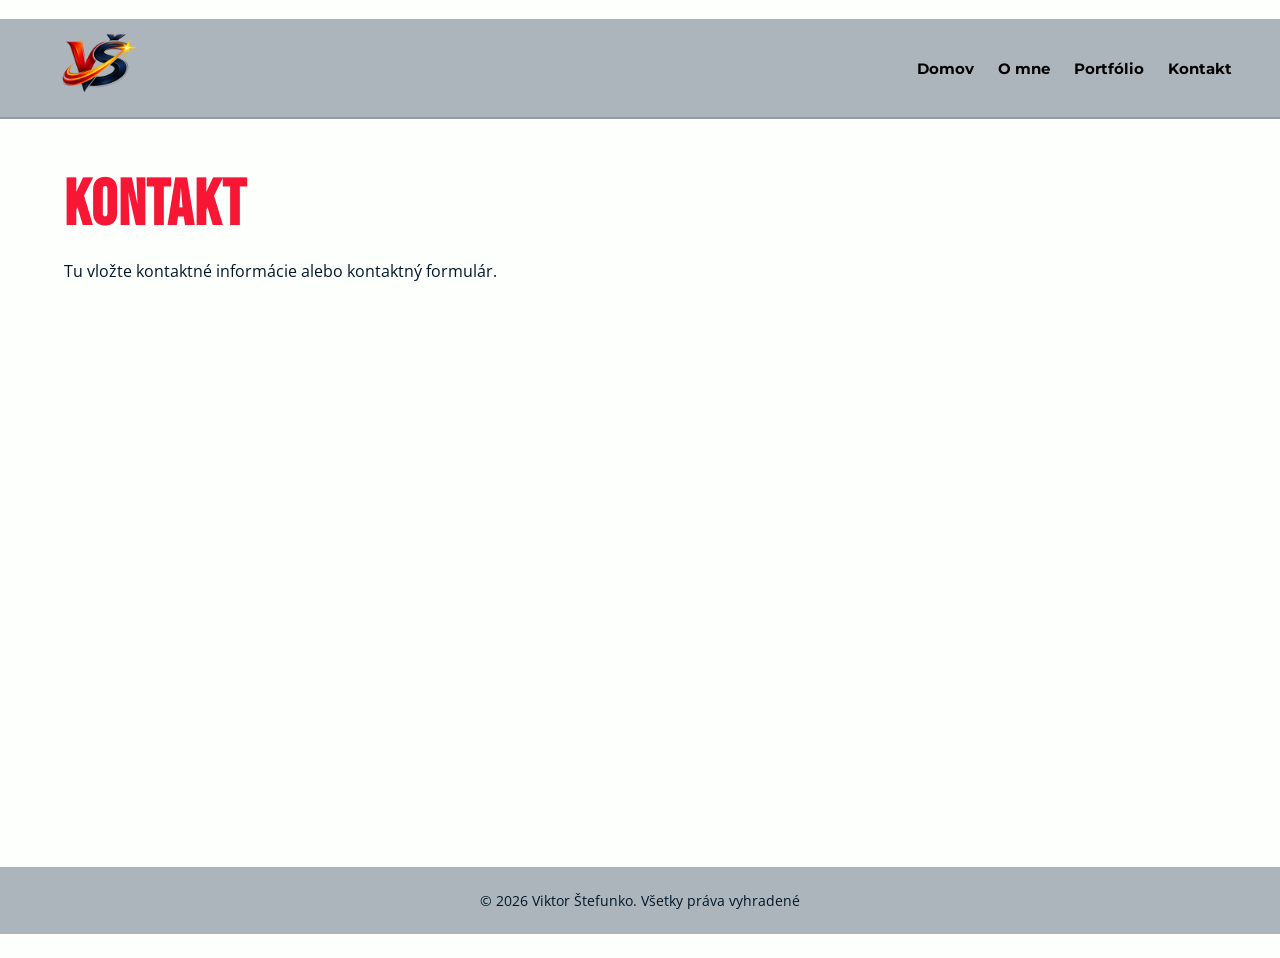
==== kontakt.html @ 9a5da60e "skoro hotovo o mne" ====
﻿<!DOCTYPE html>
<html lang="sk">

<head>
    <meta charset="UTF-8">
    <meta name="viewport" content="width=device-width, initial-scale=1.0">

    <title>Kontakt | Viktor Štefunko</title>

    <link rel="stylesheet" href="css/normalize.css">
    <link rel="stylesheet" href="css/style.css">
</head>

<body>

<header class="hlavicka">

    <img src="assets/icons/logo.png"
    alt="Logo"
    class="logo">

    <nav class="hlavicka_nav">
        <a href="index.html">Domov</a>
        <a href="o_mne.html">O mne</a>
        <a href="portfolio.html">Portfólio</a>
        <a href="kontakt.html">Kontakt</a>
    </nav>

    <button class="menu_tlacidlo">
        ☰
    </button>

</header>

<main class="obsah">

    <section class="kontakt">
        <h1 class="nadpis_o_mne">Kontakt</h1>
        <p>
            Tu vložte kontaktné informácie alebo kontaktný formulár.
        </p>
    </section>

</main>

<footer class="paticka">
    © 2026 Viktor Štefunko.
    Všetky práva vyhradené
</footer>

</body>
</html>
---- css/style.css ----
@import url('https://fonts.googleapis.com/css2?family=Bebas+Neue&family=Montserrat:ital,wght@0,100..900;1,100..900&family=Open+Sans:ital,wght@0,300..800;1,300..800&display=swap');

/* =========================
    ROOT
========================= */

:root {

    --primarna-nadpis: #f71735;
    --primarna-podnadpis: #FF9F1C;

    --farba-pozadia: #FDFFFC;
    --bullet-point:#143642;
    --farba-text:#011728;

    --bg-najslabsi:#E4E6E9;
    --bg-slaby:#ADB5BC;
    --bg-stredny:#929CA6;
    --bg-silny:#778390;
    --bg-najsilnejsi:#606A75;

    --farba-biela:#FFFFFF;
    --farba-cierna:#000000;

    --primarny-gradient: linear-gradient(
    135deg,
    #143642 0%,
    #011728 100%);

    --sekundarny-gradient: linear-gradient(
    135deg,
    #FF9F1C 0%,
    #A16B21 100%);

    --font-primarny:'Bebas Neue', sans-serif;
    --font-sekundarny:'Montserrat', sans-serif;
    --font-text:'Open Sans', sans-serif;

    --medzera-s:1rem;
    --medzera-m:1.5rem;
    --medzera-l:2rem;
    --medzera-xl:3rem;
}

/* =========================
    RESET
========================= */

*{
    margin:0;
    padding:0;
    box-sizing:border-box;
}

body{
    background:var(--farba-pozadia);
    color:var(--farba-text);

    font-family:var(--font-text);
    padding:1.2rem 0 1.5rem;
}

/* =========================
    HLAVIČKA
========================= */

.hlavicka{
    width:100%;
    max-width:none;

    margin:0;

    display:flex;
    justify-content:space-between;
    align-items:center;

    height:100px;
    padding:0 0.9rem;

    border-bottom:2px solid var(--bg-stredny);
    background:var(--bg-slaby);
}

.logo{
    width:100px;
    padding:0;
    background:none;
}

.hlavicka_nav{
    display:none;
    gap:1.5rem;
}

.hlavicka_nav a{
    color:var(--farba-cierna);
    text-decoration:none;
    font-family:var(--font-sekundarny);
    font-weight:700;
    font-size:0.95rem;
}

.menu_tlacidlo{
    width:52px;
    height:52px;

    border:none;
    border-radius:14px;

    background:var(--primarny-gradient);

    color:var(--farba-biela);

    font-size:28px;

    display:flex;
    align-items:center;
    justify-content:center;

    cursor:pointer;
}

/* =========================
    OBSAH
========================= */

.obsah{
    width:100%;
    max-width:430px;

    margin:auto;

    padding:var(--medzera-m);
    min-height:calc(100vh - 200px);
    background:transparent;
    border-radius:0;
    box-shadow:none;
}

/* prevent layout shifting on very small viewports */
.obsah,
.hlavicka{
    min-width:360px;
}

/* =========================
    HERO KARTA
========================= */

.hero_karta{
    background:var(--farba-biela);

    padding:var(--medzera-l);

    border-radius:0 0 28px 28px;

    box-shadow:
    5px 6px 0 rgba(0,0,0,0.18);

    margin-bottom:var(--medzera-xl);
}

.hero_karta{
    overflow:hidden;
}

.hero_hore{
    display:flex;
    justify-content:space-between;
    align-items:flex-start;

    gap:var(--medzera-m);
}

.hero_left{
    flex:1;
}

.hero_right{
    display:flex;
    flex-direction:column;
    align-items:flex-end;
    gap:0.8rem;
}

.hero_nadpis{
    font-family:var(--font-primarny);

    font-size:4rem;
    line-height:1.02;

    color:var(--primarna-nadpis);

    letter-spacing:2px;
}

.hero_obrazok{
    width:120px;
    height:120px;

    object-fit:cover;

    margin-right:-0.3rem;
}

.hero_kontaktovat{
    align-self:flex-end;
}

.hero_tlacidla{
    display:flex;
    justify-content:flex-end;

    margin-top:1rem;
}

.hero_text{
    margin-top:2rem;
}

.hero_text h2{
    color:var(--primarna-podnadpis);

    font-family:var(--font-primarny);

    font-size:1.4rem;

    margin-bottom:1rem;
}

.hero_text p{
    font-size:1.15rem;
    line-height:1.7;

    font-family:var(--font-sekundarny);

    font-weight:600;

    margin-bottom:1rem;
}

/* =========================
    TLAČIDLÁ
========================= */

.tlacidlo{
    display:inline-flex;
    align-items:center;
    justify-content:center;

    padding:12px 24px;

    border-radius:999px;

    background:var(--primarny-gradient);

    color:var(--farba-biela);

    text-decoration:none;

    font-family:var(--font-sekundarny);
    font-weight:700;

    transition:0.2s ease;
}

.tlacidlo:hover{
    transform:translateY(-2px);
}

.male{
    padding:8px 18px;
    font-size:0.85rem;
}

/* =========================
    NADPIS SEKCIE
========================= */

.nadpis_sekcie{
    color:var(--primarna-podnadpis);

    font-family:var(--font-primarny);

    font-size:3rem;
    line-height:0.9;

    margin-bottom:2rem;
}

/* =========================
    KARTA PROJEKT
========================= */

.karta_projekt{
    background:var(--farba-biela);

    padding:1.2rem;

    border-radius:0 0 28px 28px;

    display:flex;
    gap:1rem;

    margin-bottom:1.8rem;

    box-shadow:
    5px 6px 0 rgba(0,0,0,0.18);
}

.projekt_obrazok{
    width:105px;
    height:150px;

    object-fit:cover;

    flex-shrink:0;
}

.projekt_text{
    flex:1;
}

.projekt_text h3{
    color:var(--primarna-podnadpis);

    font-family:var(--font-primarny);

    font-size:1.3rem;

    margin-bottom:0.7rem;
}

.projekt_text ul{
    padding-left:1rem;

    margin-bottom:0.7rem;
}

.projekt_text li{
    color:var(--bullet-point);

    font-size:0.9rem;

    font-family:var(--font-sekundarny);

    font-weight:700;
}

.projekt_text p{
    font-size:0.9rem;
    line-height:1.5;
}

/* =========================
    IKONY PROGRAMOV
========================= */

.programy{
    display:flex;
    gap:0.6rem;

    margin-top:1rem;

}

.programy img{
    width:38px;
    height:38px;

    object-fit:cover;

    border-radius:8px;

    background:transparent;

    padding:0;

    box-shadow: 0 3px 6px rgba(0,0,0,0.15);
}

/* =========================
    TLAČIDLO PROJEKTY
========================= */

.projekty_tlacidlo{
    display:flex;
    justify-content:flex-end;
}

/* =========================
    FOOTER
========================= */

.paticka{
    background:var(--bg-slaby);

    text-align:center;

    padding:1.5rem;

    margin-top:3rem;

    color:var(--farba-text);

    font-size:0.85rem;
}

/* =========================
    RESPONSIVE
========================= */

@media(max-width:430px){

    /* mobile: keep heading and image on one row like the reference */
    .hero_karta{
        overflow:visible;
    }

    .hero_hore{
        display:flex;
        flex-direction:row;
        align-items:flex-start;
        justify-content:space-between;
        gap:0.6rem;
    }

    .hero_left{
        flex:0 0 60%;
    }

    .hero_left .hero_nadpis{
        font-size:3rem;
        line-height:1.02;
    }

    .hero_right{
        flex:0 0 40%;
        display:flex;
        flex-direction:column;
        align-items:flex-end;
        gap:0.3rem;
    }

    /* slightly smaller image, full visible */
    .hero_obrazok{
        width:96px;
        height:96px;
        object-fit:cover;
        object-position:center;
        border-radius:6px;
        margin-right:0;
    }

    .hero_kontaktovat{
        margin-top:0.2rem;
        align-self:flex-end;
        padding:8px 12px;
        font-size:0.9rem;
    }

    .hero_text{
        margin-top:1rem;
    }

    .nadpis_sekcie{
        font-size:2.5rem;
    }

    .hero_text p{
        font-size:1rem;
    }

    .obsah{
        width:100vw;
        max-width:none;
        margin:0;
        border-radius:0;
        padding:1rem 0.9rem 1.2rem;
        overflow-x:hidden;
    }

    .projekty_grid{
        grid-template-columns:1fr;
        gap:1rem;
    }

    .karta_projekt{
        padding:1rem;
        flex-direction:row;
    }
}

/* =========================
    DESKTOP
========================= */

@media(min-width:431px) and (max-width:1023px){

    /* medium devices: mirror mobile layout but slightly larger */
    .hero_hore{
        display:flex;
        flex-direction:row;
        align-items:flex-start;
        justify-content:space-between;
        gap:0.8rem;
    }

    .hero_left{
        flex:0 0 60%;
    }

    .hero_left .hero_nadpis{
        font-size:3.8rem;
        line-height:1.04;
    }

    .hero_right{
        flex:0 0 40%;
        display:flex;
        flex-direction:column;
        align-items:flex-end;
        gap:0.4rem;
    }

    .hero_obrazok{
        width:120px;
        height:120px;
        object-fit:cover;
        border-radius:6px;
        margin-right:0;
    }

    .hero_kontaktovat{
        padding:9px 14px;
        font-size:0.95rem;
        align-self:flex-end;
    }

    .hero_text{
        margin-top:1.1rem;
    }

    .projekty_grid{
        grid-template-columns:repeat(2, 1fr);
        gap:1rem;
    }

}

@media(min-width:1024px){

    .hlavicka{
        max-width:none;
        width:100%;
        height:100px;
        padding:0 3rem;
    }

    .hlavicka_nav{
        display:flex;
    }

    .menu_tlacidlo{
        display:none;
    }

    .obsah{
        max-width:1300px;
        padding:3rem 4rem;
    }

    .hero_karta{
        padding:3.5rem;
    }

    .hero_hore{
        gap:4rem;
        align-items:center;
    }

    .hero_left{
        max-width:700px;
    }

    .hero_right{
        gap:1.2rem;
    }

    .hero_nadpis{
        font-size:7rem;
        line-height:1.06;
        letter-spacing:3px;
    }

    .hero_obrazok{
        width:320px;
        height:320px;

        margin-right:-0.8rem;
    }

    .hero_kontaktovat{
        padding:1rem 1.6rem;
        font-size:0.95rem;
    }

    .hero_text{
        margin-top:3rem;
        max-width:680px;
    }

    .hero_text h2{
        font-size:2.4rem;
        margin-bottom:1.5rem;
        line-height:1.1;
    }

    .hero_text p{
        font-size:1.15rem;
        line-height:1.8;
        max-width:600px;
    }

    .hero_kontaktovat{
        padding:1rem 1.6rem;
        font-size:0.95rem;
    }

    .nadpis_sekcie{
        font-size:5rem;
    }

    .projekty_grid{
        display:grid;
        grid-template-columns:repeat(3, minmax(280px, 1fr));
        gap:2rem;
    }

    .karta_projekt{
        padding:2rem;
        flex-direction:column;
    }

    .projekty_tlacidlo{
        justify-content:flex-start;
    }

    .projekt_obrazok{
        width:100%;
        height:300px;
    }

    .projekt_text h3{
        font-size:2rem;
    }

    .projekt_text p{
        font-size:1rem;
    }

    .o_mne_foto{
        width:320px;
        height:320px;
        max-width:none;
        min-width:0;
        border-radius:36px;
    }
}

/* =========================
    O MNE
========================= */

.nadpis_o_mne{
    font-family:var(--font-primarny);
    color:var(--primarna-nadpis);
    font-size:4rem;
    margin-bottom:1rem;
    letter-spacing:1px;
}

.o_mne{
    margin-bottom:4rem;
}

.o_mne_obsah{
    display:flex;
    gap:1rem;
    align-items:flex-start;
}

.o_mne_text{
    flex:1;
}

.o_mne_text p{
    font-family:var(--font-sekundarny);
    font-size:1rem;
    line-height:1.7;
    margin-bottom:1.4rem;
    color:var(--farba-text);
    font-weight:700;
}

.o_mne_foto{
    width:40%;
    max-width:180px;
    min-width:140px;
    height:auto;
    object-fit:cover;
    border-radius:24px;
    box-shadow:0 18px 32px rgba(0,0,0,0.14);
}

/* =========================
    PONUKA
========================= */

.ponuka{
    background:transparent;
    padding:0;
}

.ponuka_bg{
    background:#F2F2F1;
    width:100vw;
    position:relative;
    left:50%;
    right:50%;
    margin-left:-50vw;
    margin-right:-50vw;
    padding:1.8rem 1rem;
}

.ponuka_karta{
    background:transparent;
    border-radius:30px;
    padding:1.2rem;
    width:100%;
    max-width:520px;
    margin:0 auto;
}

.ponuka_grid{
    display:grid;
    grid-template-columns:1fr 1fr;
    gap:0.85rem;
}

.sluzba{
    min-height:150px;

    display:flex;
    align-items:center;
    justify-content:center;

    text-align:center;

    padding:1rem;

    font-family:'Bebas Neue', sans-serif;
    font-size:1.3rem;
    line-height:1.2;
    letter-spacing:0.02em;
    text-transform:uppercase;

    position:relative;

    box-shadow: 8px 8px 0 rgba(96,106,117,0.25);
}

.zlta{
    background:var(--sekundarny-gradient);
    color:#000;
}

.tmava{
    background:var(--primarny-gradient);
    color:#fff;
}

.lavy_horny{
    border-radius:30px 0 0 0;
}

.pravy_horny{
    border-radius:0 30px 0 0;
}

.lavy_dolny{
    border-radius:0 0 0 30px;
}

.pravy_dolny{
    border-radius:0 0 30px 0;
}

.software{
    margin-top:2rem;

    display:flex;
        justify-content:space-between;
        align-items:center;
        gap:1rem;

        background:#fff;

        width:100%;
        max-width:920px;

        padding:1rem 1.4rem;

        border-radius:999px;

        margin-left:auto;
        margin-right:auto;

        box-shadow: 5px 5px 0 rgba(96,106,117,0.2);
    }

    .software img{
        width:52px;
        height:52px;
    .o_mne_obsah{
        flex-direction:column;
        gap:1.5rem;
    }

    .o_mne_foto{
        width:100%;
        max-width:none;
        min-width:0;
        height:auto;
    }

    .o_mne_text p{
        font-size:1rem;
    }

    .ponuka_karta{
        padding:1rem;
    }
}

@media(min-width:1024px){
    .o_mne_foto{
        width:320px;
        height:320px;
        max-width:none;
        min-width:0;
        border-radius:36px;
    }

    .o_mne_obsah{
        gap:3rem;
        align-items:center;
    }

    .ponuka_bg{
        padding:3rem 4rem;
    }

    .ponuka_karta{
        max-width:1320px;
        padding:2rem 2.5rem;
    }

    .ponuka_grid{
        grid-template-columns:repeat(2, minmax(380px, 1fr));
        gap:2rem;
    }

    .sluzba{
        min-height:280px;
        padding:1.5rem;
        font-size:1.45rem;
    }

    .software{
        width:100%;
        max-width:980px;
        gap:1rem;
        padding:1rem 1.5rem;
    }
}
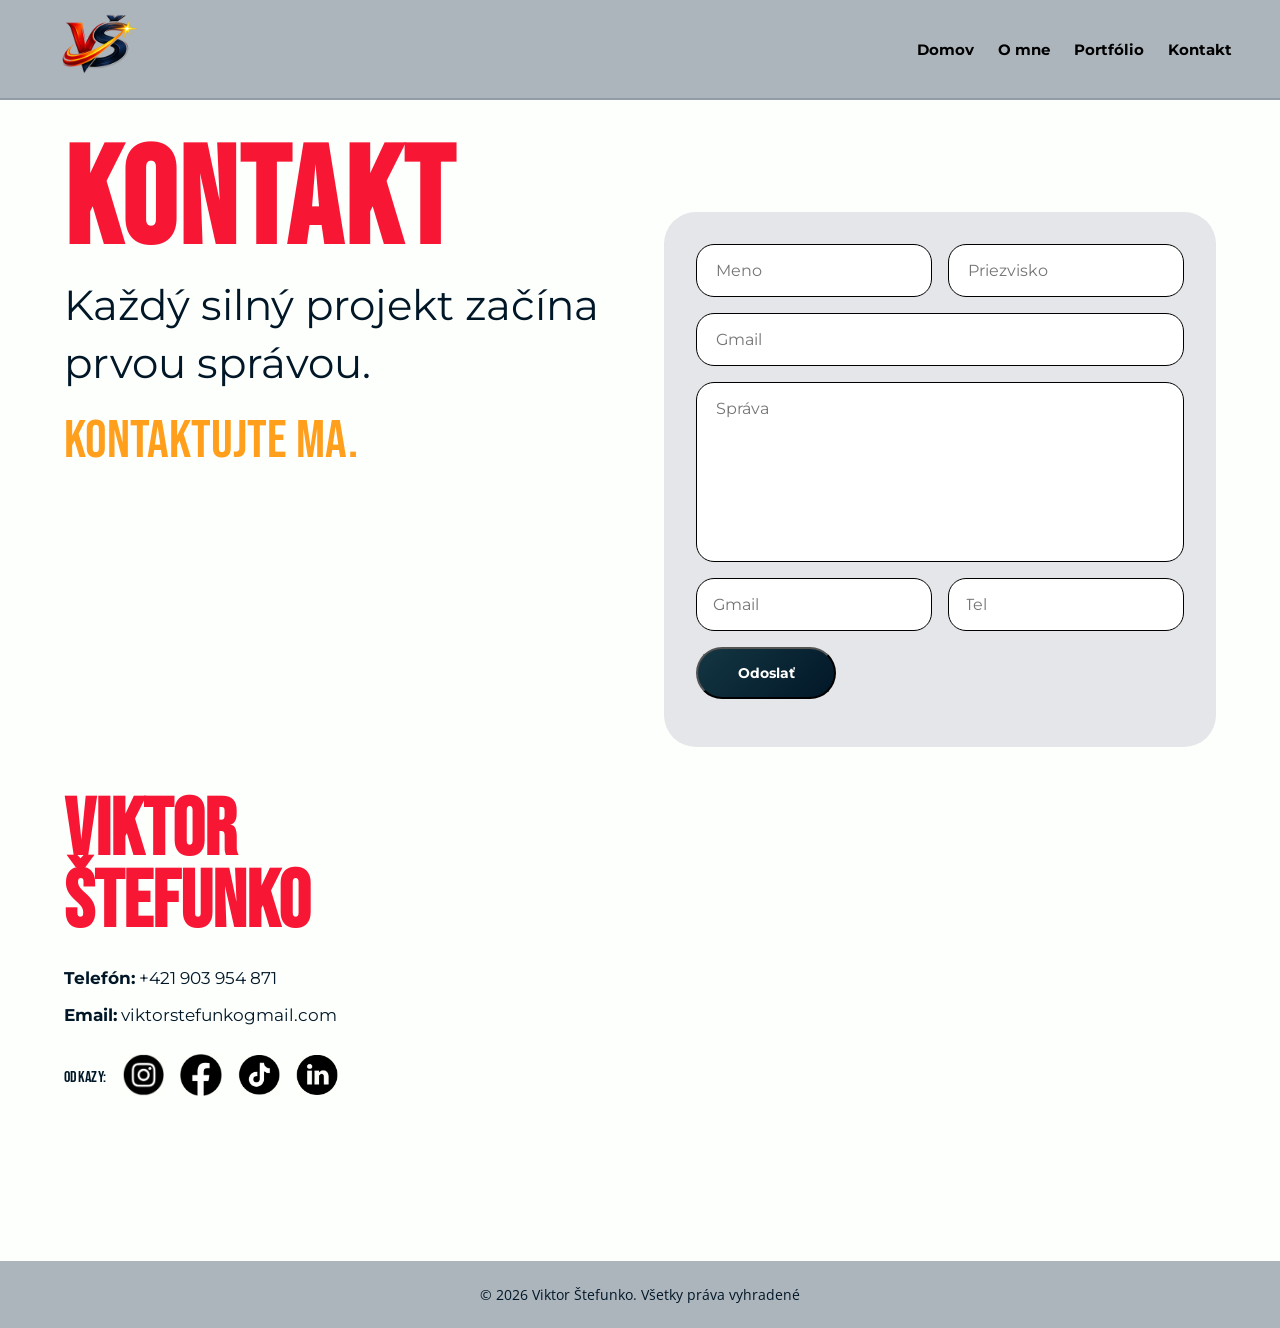
==== commit 84b3ed20: "skoro hotovo vsecko" ====
--- a/kontakt.html
+++ b/kontakt.html
@@ -35,17 +35,63 @@
 <main class="obsah">
 
     <section class="kontakt">
-        <h1 class="nadpis_o_mne">Kontakt</h1>
-        <p>
-            Tu vložte kontaktné informácie alebo kontaktný formulár.
-        </p>
+        <div class="kontakt_grid">
+            <div class="kontakt_levo">
+                <h1 class="nadpis_o_mne">KONTAKT</h1>
+                <p class="kontakt_text">Každý silný projekt začína prvou správou.</p>
+                <p class="kontakt_cta">KONTAKTUJTE MA.</p>
+            </div>
+
+            <div class="kontakt_forma">
+                <form>
+                    <div class="form_row form_row_half">
+                        <input type="text" placeholder="Meno" aria-label="Meno">
+                        <input type="text" placeholder="Priezvisko" aria-label="Priezvisko">
+                    </div>
+
+                    <div class="form_row">
+                        <input type="email" placeholder="Gmail" aria-label="Gmail">
+                    </div>
+
+                    <div class="form_row">
+                        <textarea placeholder="Správa" aria-label="Správa"></textarea>
+                    </div>
+
+                    <div class="form_row form_row_bottom">
+                        <div class="form_icon_input">
+                            <input type="email" placeholder="Gmail" aria-label="Gmail">
+                        </div>
+                        <div class="form_icon_input">
+                            <input type="tel" placeholder="Tel" aria-label="Tel">
+                        </div>
+                        <button type="submit" class="tlacidlo male kontakt_submit">Odoslať</button>
+                    </div>
+                </form>
+            </div>
+        </div>
+
+        <div class="kontakt_info">
+            <h2 class="kontakt_name">VIKTOR<br>ŠTEFUNKO</h2>
+            <div class="kontakt_details">
+                <p><strong>Telefón:</strong> +421 903 954 871</p>
+                <p><strong>Email:</strong> viktorstefunkogmail.com</p>
+            </div>
+            <div class="kontakt_odkazy">
+                <span>odkazy:</span>
+                <div class="social_icons">
+                    <a href="#"><img src="assets/icons/IG.png" alt="Instagram"></a>
+                    <a href="#"><img src="assets/icons/FB.png" alt="Facebook"></a>
+                    <a href="#"><img src="assets/icons/TT.png" alt="TikTok"></a>
+                    <a href="#"><img src="assets/icons/IN.png" alt="LinkedIn"></a>
+                </div>
+            </div>
+        </div>
     </section>
 
 </main>
 
 <footer class="paticka">
-    © 2026 Viktor Štefunko.
-    Všetky práva vyhradené
+    © 2026 Viktor Štefunko. Všetky práva vyhradené
 </footer>
 
 </body>
--- a/css/style.css
+++ b/css/style.css
@@ -57,8 +57,11 @@
     color:var(--farba-text);
 
     font-family:var(--font-text);
-    padding:1.2rem 0 1.5rem;
-}
+    padding:0;
+}
+
+
+
 
 /* =========================
     HLAVIČKA
@@ -340,28 +343,27 @@
 .projekt_text li{
     color:var(--bullet-point);
 
-    font-size:0.9rem;
+    font-size:1rem;
 
     font-family:var(--font-sekundarny);
 
+    font-weight:800;
+}
+
+.projekt_text p{
+    font-size:1rem;
+    line-height:1.6;
     font-weight:700;
-}
-
-.projekt_text p{
-    font-size:0.9rem;
-    line-height:1.5;
-}
-
-/* =========================
-    IKONY PROGRAMOV
-========================= */
+
+    margin-top:1rem;
+
+}
 
 .programy{
     display:flex;
     gap:0.6rem;
-
-    margin-top:1rem;
-
+    align-items:center;
+    margin-top:1.4rem;
 }
 
 .programy img{
@@ -379,6 +381,43 @@
     box-shadow: 0 3px 6px rgba(0,0,0,0.15);
 }
 
+.portfolio .karta_projekt{
+    padding:1.3rem;
+    flex-direction:row;
+    align-items:center;
+    justify-content:flex-start;
+}
+
+.portfolio .karta_projekt .projekt_obrazok{
+    width:130px;
+    height:130px;
+    border-radius:18px;
+}
+
+.portfolio .projekt_text{
+    display:flex;
+    flex-direction:column;
+    gap:0.7rem;
+}
+
+.portfolio .projekt_text h3{
+    font-size:1.2rem;
+    margin-bottom:0.2rem;
+}
+
+.portfolio .projekt_text ul{
+    padding-left:1rem;
+    margin-bottom:0;
+}
+
+.portfolio .projekt_text li{
+    margin-bottom:0.2rem;
+}
+
+.portfolio .programy{
+    margin-top:0.6rem;
+}
+
 /* =========================
     TLAČIDLO PROJEKTY
 ========================= */
@@ -410,9 +449,9 @@
     RESPONSIVE
 ========================= */
 
-@media(max-width:430px){
-
-    /* mobile: keep heading and image on one row like the reference */
+@media(max-width:1023px){
+
+    /* mobile/tablet: keep heading and image stacked for one version */
     .hero_karta{
         overflow:visible;
     }
@@ -495,59 +534,6 @@
     DESKTOP
 ========================= */
 
-@media(min-width:431px) and (max-width:1023px){
-
-    /* medium devices: mirror mobile layout but slightly larger */
-    .hero_hore{
-        display:flex;
-        flex-direction:row;
-        align-items:flex-start;
-        justify-content:space-between;
-        gap:0.8rem;
-    }
-
-    .hero_left{
-        flex:0 0 60%;
-    }
-
-    .hero_left .hero_nadpis{
-        font-size:3.8rem;
-        line-height:1.04;
-    }
-
-    .hero_right{
-        flex:0 0 40%;
-        display:flex;
-        flex-direction:column;
-        align-items:flex-end;
-        gap:0.4rem;
-    }
-
-    .hero_obrazok{
-        width:120px;
-        height:120px;
-        object-fit:cover;
-        border-radius:6px;
-        margin-right:0;
-    }
-
-    .hero_kontaktovat{
-        padding:9px 14px;
-        font-size:0.95rem;
-        align-self:flex-end;
-    }
-
-    .hero_text{
-        margin-top:1.1rem;
-    }
-
-    .projekty_grid{
-        grid-template-columns:repeat(2, 1fr);
-        gap:1rem;
-    }
-
-}
-
 @media(min-width:1024px){
 
     .hlavicka{
@@ -702,6 +688,14 @@
     color:var(--farba-text);
     font-weight:700;
 }
+
+@media(min-width:1024px){
+    .o_mne_text p{
+        font-size:1.3rem;
+        line-height:1.9;
+    }
+}
+
 
 .o_mne_foto{
     width:40%;
@@ -760,14 +754,14 @@
     padding:1rem;
 
     font-family:'Bebas Neue', sans-serif;
-    font-size:1.3rem;
-    line-height:1.2;
+    font-size:1.65rem;
+    line-height:1.3;
     letter-spacing:0.02em;
     text-transform:uppercase;
 
     position:relative;
 
-    box-shadow: 8px 8px 0 rgba(96,106,117,0.25);
+    box-shadow: 9px 9px 0 rgba(96,106,117,0.28);
 }
 
 .zlta{
@@ -800,28 +794,31 @@
     margin-top:2rem;
 
     display:flex;
-        justify-content:space-between;
-        align-items:center;
-        gap:1rem;
-
-        background:#fff;
-
-        width:100%;
-        max-width:920px;
-
-        padding:1rem 1.4rem;
-
-        border-radius:999px;
-
-        margin-left:auto;
-        margin-right:auto;
-
-        box-shadow: 5px 5px 0 rgba(96,106,117,0.2);
-    }
-
-    .software img{
-        width:52px;
-        height:52px;
+    justify-content:center;
+    align-items:center;
+    gap:1.4rem;
+
+    background:#fff;
+
+    width:max-content;
+
+    padding:0.9rem 1.6rem;
+
+    border-radius:999px;
+
+    margin-left:auto;
+    margin-right:auto;
+
+    box-shadow: 9px 9px 0 rgba(96,106,117,0.28);
+}
+
+.software img{
+    width:60px;
+    height:60px;
+    object-fit:contain;
+}
+
+@media(max-width:1023px){
     .o_mne_obsah{
         flex-direction:column;
         gap:1.5rem;
@@ -867,20 +864,545 @@
     }
 
     .ponuka_grid{
-        grid-template-columns:repeat(2, minmax(380px, 1fr));
+        grid-template-columns:repeat(2, minmax(400px, 1fr));
+        gap:2.5rem;
+    }
+
+    .sluzba{
+        min-height:320px;
+        padding:2rem;
+        font-size:3rem;
+        line-height:1.35;
+        box-shadow: 12px 12px 0 rgba(96,106,117,0.3);
+    }
+
+    .software{
+        width:max-content;
+        gap:1.6rem;
+        padding:1rem 1.8rem;
+        box-shadow: 12px 12px 0 rgba(96,106,117,0.3);
+    }
+
+    .software img{
+        width:66px;
+        height:66px;
+    }
+}
+
+/* =========================
+    PORTFÓLIO
+========================= */
+
+.portfolio{
+    margin-bottom:3rem;
+    text-align:left;
+}
+
+/* =========================
+    KONTAKT
+========================= */
+
+.kontakt{
+    margin-bottom:4rem;
+}
+
+.kontakt_grid{
+    display:grid;
+    grid-template-columns:1fr 1fr;
+    gap:3rem;
+    align-items:start;
+}
+
+.kontakt_levo{
+    max-width:560px;
+}
+
+.kontakt .nadpis_o_mne{
+    font-size:8rem;
+    letter-spacing:3px;
+    line-height:0.88;
+    margin-bottom:0.8rem;
+}
+
+.kontakt_text{
+    font-family:var(--font-sekundarny);
+    font-size:2rem;
+    line-height:1.4;
+    color:var(--farba-text);
+    margin:1rem 0 0;
+}
+
+.kontakt_cta{
+    font-family:var(--font-primarny);
+    color:var(--primarna-podnadpis);
+    font-size:2.2rem;
+    line-height:1.1;
+    margin:1.2rem 0 0;
+}
+
+.kontakt_forma{
+    background:var(--bg-najslabsi);
+    border-radius:32px;
+    padding:2rem;
+    margin-top:3rem;
+}
+
+.form_row{
+    display:grid;
+    gap:1rem;
+    margin-bottom:1rem;
+}
+
+.form_row_half{
+    grid-template-columns:1fr 1fr;
+}
+
+.form_row_bottom{
+    display:flex;
+    gap:1rem;
+    align-items:flex-end;
+    flex-wrap:wrap;
+}
+
+.form_icon_input{
+    display:flex;
+    align-items:center;
+    gap:0.9rem;
+    flex:1;
+    min-width:200px;
+    padding:1rem 1rem;
+    border:1px solid var(--farba-cierna);
+    border-radius:18px;
+    background:var(--farba-biela);
+}
+
+.form_icon_input img{
+    width:22px;
+    height:22px;
+}
+
+.kontakt_forma input,
+.kontakt_forma textarea{
+    width:100%;
+    border:1px solid var(--farba-cierna);
+    border-radius:18px;
+    padding:1rem 1.2rem;
+    font-family:var(--font-sekundarny);
+    font-size:1rem;
+    color:var(--farba-text);
+    background:var(--farba-biela);
+}
+
+.form_icon_input input{
+    width:100%;
+    border:none;
+    background:transparent;
+    padding:0;
+    font-family:var(--font-sekundarny);
+    font-size:1rem;
+    color:var(--farba-text);
+}
+
+.kontakt_forma textarea{
+    min-height:180px;
+    resize:none;
+}
+
+.kontakt_submit{
+    min-width:140px;
+    padding:1rem 1.4rem;
+}
+
+.kontakt_info{
+    margin-top:3rem;
+}
+
+.kontakt_name{
+    font-family:var(--font-primarny);
+    color:var(--primarna-nadpis);
+    font-size:5rem;
+    line-height:0.9;
+    margin-bottom:1.5rem;
+}
+
+.kontakt_details p{
+    font-family:var(--font-sekundarny);
+    font-size:1.05rem;
+    line-height:1.8;
+    margin:0.4rem 0;
+}
+
+.kontakt_odkazy{
+    display:flex;
+    align-items:center;
+    gap:1rem;
+    margin-top:1.5rem;
+    flex-wrap:wrap;
+}
+
+.kontakt_odkazy span{
+    font-family:var(--font-primarny);
+    color:var(--farba-text);
+    font-size:1rem;
+    letter-spacing:0.02em;
+    text-transform:uppercase;
+}
+
+.social_icons{
+    display:flex;
+    gap:1rem;
+}
+
+.social_icons img{
+    width:42px;
+    height:42px;
+    object-fit:contain;
+}
+
+@media(max-width:1023px){
+    .kontakt_grid{
+        grid-template-columns:1fr;
+    }
+
+    .kontakt_levo{
+        max-width:none;
+    }
+
+    .kontakt_forma{
+        padding:1.5rem;
+    }
+
+    .kontakt_text{
+        font-size:1.8rem;
+    }
+
+    .kontakt_cta{
+        font-size:1.8rem;
+    }
+
+    .kontakt_name{
+        font-size:4.2rem;
+    }
+
+    .form_row_half{
+        grid-template-columns:1fr;
+    }
+
+    .form_row_bottom{
+        flex-direction:column;
+        align-items:stretch;
+    }
+
+    .kontakt_odkazy{
+        justify-content:flex-start;
+    }
+}
+
+.portfolio .nadpis_o_mne{
+    font-family:var(--font-primarny);
+    color:var(--primarna-nadpis);
+        font-size:7rem;
+        line-height:0.95;
+        margin:0 0 1rem;
+        letter-spacing:2px;
+    }
+
+    .portfolio_popis{
+        max-width:780px;
+
+        font-family:var(--font-primarny);
+        font-size:2rem;
+        line-height:1.4;
+        font-weight:700;
+        color:var(--primarna-podnadpis);
+
+    margin:0 0 2.5rem;
+}
+
+/* =========================
+    PROJEKTY
+========================= */
+
+.projekty{
+    margin-bottom:3rem;
+}
+
+.projekty_grid{
+    display:grid;
+    grid-template-columns:1fr;
+    gap:1.8rem;
+    justify-items:center;
+}
+
+.projekt_karta,
+.karta_projekt{
+
+    background:var(--farba-biela);
+
+    border-radius:0 0 28px 28px;
+
+    overflow:hidden;
+
+    box-shadow:
+    8px 8px 0 rgba(0,0,0,0.18);
+
+    transition:.25s ease;
+
+    display:flex;
+    gap:1rem;
+    align-items:center;
+    padding:1.3rem;
+}
+
+.projekt_karta:hover,
+.karta_projekt:hover{
+
+    transform:translateY(-6px);
+
+}
+
+.projekt_obrazok{
+
+    width:130px;
+    height:130px;
+
+    object-fit:cover;
+
+    display:block;
+    border-radius:18px;
+
+}
+
+.projekt_info,
+.projekt_text{
+
+    flex:1;
+    display:flex;
+    flex-direction:column;
+        justify-content:center;
+    font-family:var(--font-primarny);
+
+    color:var(--primarna-podnadpis);
+
+    font-size:1.4rem;
+
+    margin-bottom:0.4rem;
+
+    letter-spacing:1px;
+}
+
+.projekt_info p,
+.projekt_text p{
+
+    font-family:var(--font-sekundarny);
+
+    font-size:0.95rem;
+
+    line-height:1.7;
+
+    margin-bottom:0;
+
+    color:var(--farba-text);
+
+}
+
+.projekt_info .tlacidlo{
+
+    display:inline-flex;
+
+}
+
+.projekt_info h2{
+
+    font-family:var(--font-primarny);
+
+    color:var(--primarna-podnadpis);
+
+    font-size:2rem;
+
+    margin-bottom:0.8rem;
+
+    letter-spacing:1px;
+
+}
+
+.projekt_info p{
+
+    font-family:var(--font-sekundarny);
+
+    font-size:1rem;
+
+    line-height:1.7;
+
+    margin-bottom:1.3rem;
+
+    color:var(--farba-text);
+
+}
+
+.projekt_info .tlacidlo{
+
+    display:inline-flex;
+
+}
+
+
+/* =========================
+    MOBIL
+========================= */
+
+@media(max-width:1023px){
+
+    .portfolio_popis{
+
+        font-size:1.8rem;
+
+        line-height:1.5;
+
+    }
+
+    .projekty_grid{
+
+        grid-template-columns:1fr;
+
+        gap:1.2rem;
+
+    }
+
+    .projekt_obrazok{
+
+        height:210px;
+
+    }
+
+    .projekt_info{
+
+        padding:1.2rem;
+
+    }
+
+    .projekt_info h2{
+
+        font-size:1.7rem;
+
+    }
+
+    .kontakt .nadpis_o_mne{
+
+        font-size:5rem;
+
+        line-height:0.95;
+
+        margin-bottom:0.6rem;
+
+    }
+
+    .kontakt_forma{
+
+        margin-top:2rem;
+
+    }
+
+}
+
+
+/* =========================
+    DESKTOP
+========================= */
+
+@media(min-width:1024px){
+
+    .portfolio{
+
+        margin-bottom:4rem;
+
+    }
+
+    .portfolio_popis{
+
+        max-width:850px;
+
+        font-size:2.6rem;
+
+        line-height:1.4;
+
+    }
+
+    .projekty_grid{
+
+        grid-template-columns:repeat(3, minmax(280px, 1fr));
+
         gap:2rem;
-    }
-
-    .sluzba{
-        min-height:280px;
-        padding:1.5rem;
-        font-size:1.45rem;
-    }
-
-    .software{
+
+    }
+
+    .projekt_karta,
+    .karta_projekt{
+
+        border-radius:0 0 36px 36px;
+
+        box-shadow:
+        12px 12px 0 rgba(0,0,0,0.18);
+
+        max-width:720px;
         width:100%;
-        max-width:980px;
-        gap:1rem;
-        padding:1rem 1.5rem;
-    }
-}
+
+    }
+
+    .projekt_obrazok{
+
+        width:220px;
+        height:220px;
+
+    }
+
+    .projekt_info,
+    .projekt_text{
+
+        padding:0;
+
+    }
+
+    .projekt_info h2{
+
+        font-size:2.5rem;
+
+    }
+
+    .projekt_info p{
+
+        font-size:1.05rem;
+
+        line-height:1.8;
+
+    }
+
+    .kontakt_text{
+
+        font-size:2.6rem;
+
+    }
+
+    .kontakt_cta{
+
+        font-size:3.4rem;
+
+        margin-top:1.2rem;
+
+    }
+
+    .kontakt_forma{
+
+        margin-top:4rem;
+
+    }
+
+    .kontakt .nadpis_o_mne{
+
+        font-size:8.5rem;
+
+        line-height:0.82;
+
+    }
+
+}
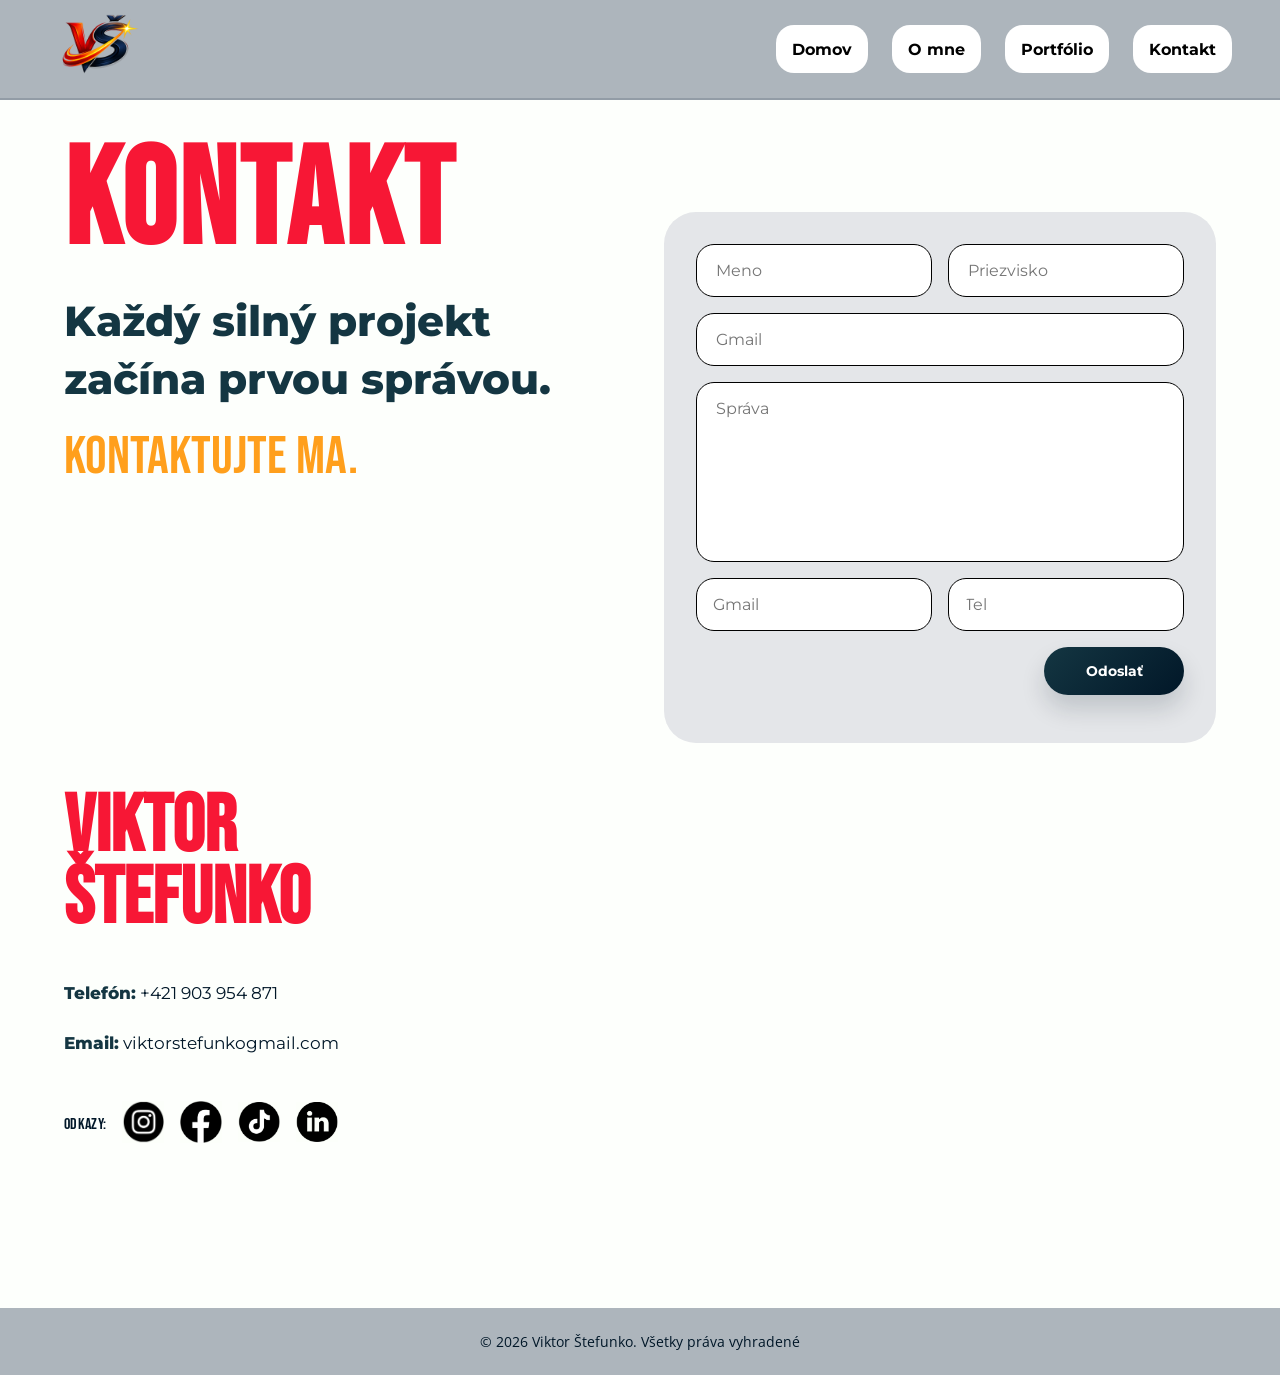
==== commit a544220f: "HOTOVO 2" ====
--- a/kontakt.html
+++ b/kontakt.html
@@ -19,6 +19,8 @@
     alt="Logo"
     class="logo">
 
+    <input type="checkbox" id="menu-toggle" class="menu_toggle" aria-hidden="true">
+
     <nav class="hlavicka_nav">
         <a href="index.html">Domov</a>
         <a href="o_mne.html">O mne</a>
@@ -26,9 +28,9 @@
         <a href="kontakt.html">Kontakt</a>
     </nav>
 
-    <button class="menu_tlacidlo">
+    <label for="menu-toggle" class="menu_tlacidlo" aria-label="Otvoriť menu">
         ☰
-    </button>
+    </label>
 
 </header>
 
--- a/css/style.css
+++ b/css/style.css
@@ -52,6 +52,12 @@
     box-sizing:border-box;
 }
 
+html,
+body{
+    min-width:360px;
+    overflow-x:hidden;
+}
+
 body{
     background:var(--farba-pozadia);
     color:var(--farba-text);
@@ -90,9 +96,32 @@
     background:none;
 }
 
+.hlavicka{
+    position:relative;
+}
+
+.menu_toggle{
+    position:absolute;
+    opacity:0;
+    pointer-events:none;
+}
+
 .hlavicka_nav{
     display:none;
-    gap:1.5rem;
+    position:absolute;
+    top:100%;
+    right:0;
+    left:0;
+    flex-direction:column;
+    gap:0.8rem;
+    padding:1rem;
+    background:var(--bg-slaby);
+    border-bottom:2px solid var(--bg-stredny);
+    z-index:10;
+}
+
+.menu_toggle:checked ~ .hlavicka_nav{
+    display:flex;
 }
 
 .hlavicka_nav a{
@@ -100,7 +129,14 @@
     text-decoration:none;
     font-family:var(--font-sekundarny);
     font-weight:700;
-    font-size:0.95rem;
+    font-size:1rem;
+    padding:0.9rem 1rem;
+    border-radius:18px;
+    background:var(--farba-biela);
+}
+
+.hlavicka_nav a:hover{
+    background:rgba(0,0,0,0.05);
 }
 
 .menu_tlacidlo{
@@ -151,14 +187,13 @@
 ========================= */
 
 .hero_karta{
-    background:var(--farba-biela);
+    background:transparent;
 
     padding:var(--medzera-l);
 
-    border-radius:0 0 28px 28px;
-
-    box-shadow:
-    5px 6px 0 rgba(0,0,0,0.18);
+    border-radius:0;
+
+    box-shadow:none;
 
     margin-bottom:var(--medzera-xl);
 }
@@ -202,6 +237,7 @@
     height:120px;
 
     object-fit:cover;
+    border-radius:24px;
 
     margin-right:-0.3rem;
 }
@@ -242,29 +278,26 @@
     margin-bottom:1rem;
 }
 
-/* =========================
-    TLAČIDLÁ
-========================= */
+.kontakt_text{
+    font-size:1.35rem;
+    font-weight:800;
+    line-height:1.6;
+    margin-top:0.5rem;
+}
 
 .tlacidlo{
     display:inline-flex;
     align-items:center;
     justify-content:center;
-
-    padding:12px 24px;
-
+    gap:0.4rem;
+    padding:0.95rem 1.8rem;
     border-radius:999px;
-
     background:var(--primarny-gradient);
-
     color:var(--farba-biela);
-
     text-decoration:none;
-
     font-family:var(--font-sekundarny);
     font-weight:700;
-
-    transition:0.2s ease;
+    transition:0.2s ease, transform 0.2s ease;
 }
 
 .tlacidlo:hover{
@@ -381,21 +414,35 @@
     box-shadow: 0 3px 6px rgba(0,0,0,0.15);
 }
 
-.portfolio .karta_projekt{
-    padding:1.3rem;
-    flex-direction:row;
-    align-items:center;
-    justify-content:flex-start;
-}
-
-.portfolio .karta_projekt .projekt_obrazok{
-    width:130px;
-    height:130px;
-    border-radius:18px;
-}
-
-.portfolio .projekt_text{
-    display:flex;
+    .karta_projekt{
+        position:relative;
+    }
+
+    .projekt_tlacidlo{
+        position:absolute;
+        right:1rem;
+        bottom:1.4rem;
+        display:inline-flex;
+        align-items:center;
+        justify-content:center;
+        gap:0.35rem;
+        padding:0.7rem 1.1rem;
+        font-size:0.95rem;
+        border-radius:999px;
+        background: var(--sekundarny-gradient);
+        color: var(--farba-biela);
+        text-decoration:none;
+        font-family:var(--font-sekundarny);
+        font-weight:700;
+        box-shadow:0 8px 16px rgba(0,0,0,0.14);
+        transition: transform 0.2s ease, opacity 0.2s ease;
+    }
+
+    .projekt_tlacidlo:hover{
+        transform:translateY(-2px);
+        opacity:0.95;
+    }
+
     flex-direction:column;
     gap:0.7rem;
 }
@@ -425,6 +472,7 @@
 .projekty_tlacidlo{
     display:flex;
     justify-content:flex-end;
+    margin-top:1.2rem;
 }
 
 /* =========================
@@ -544,7 +592,13 @@
     }
 
     .hlavicka_nav{
+        position:static;
         display:flex;
+        flex-direction:row;
+        gap:1.5rem;
+        padding:0;
+        border:none;
+        background:transparent;
     }
 
     .menu_tlacidlo{
@@ -621,6 +675,9 @@
         display:grid;
         grid-template-columns:repeat(3, minmax(280px, 1fr));
         gap:2rem;
+        max-width:1240px;
+        margin:0 auto;
+        width:100%;
     }
 
     .karta_projekt{
@@ -629,7 +686,7 @@
     }
 
     .projekty_tlacidlo{
-        justify-content:flex-start;
+        justify-content:flex-end;
     }
 
     .projekt_obrazok{
@@ -717,14 +774,21 @@
 }
 
 .ponuka_bg{
-    background:#F2F2F1;
-    width:100vw;
-    position:relative;
-    left:50%;
-    right:50%;
-    margin-left:-50vw;
-    margin-right:-50vw;
+    background:var(--bg-najslabsi);
+    max-width:1200px;
+    margin:0 auto;
     padding:1.8rem 1rem;
+    border-radius:36px;
+    box-shadow:0 24px 60px rgba(0,0,0,0.08);
+}
+
+.projekty_bg{
+    background:var(--bg-najslabsi);
+    max-width:1320px;
+    margin:0 auto;
+    padding:2.5rem 2rem 3rem;
+    border-radius:36px;
+    box-shadow:0 24px 60px rgba(0,0,0,0.08);
 }
 
 .ponuka_karta{
@@ -820,15 +884,23 @@
 
 @media(max-width:1023px){
     .o_mne_obsah{
-        flex-direction:column;
-        gap:1.5rem;
+        flex-direction:row;
+        flex-wrap:wrap;
+        gap:1rem;
+        align-items:flex-start;
+    }
+
+    .o_mne_text{
+        flex:1;
+        min-width:0;
     }
 
     .o_mne_foto{
-        width:100%;
-        max-width:none;
-        min-width:0;
+        width:160px;
+        max-width:160px;
+        min-width:140px;
         height:auto;
+        align-self:flex-start;
     }
 
     .o_mne_text p{
@@ -928,8 +1000,8 @@
     font-family:var(--font-sekundarny);
     font-size:2rem;
     line-height:1.4;
-    color:var(--farba-text);
-    margin:1rem 0 0;
+    color:var(--bullet-point);
+    margin:2rem 0 0;
 }
 
 .kontakt_cta{
@@ -937,7 +1009,7 @@
     color:var(--primarna-podnadpis);
     font-size:2.2rem;
     line-height:1.1;
-    margin:1.2rem 0 0;
+    margin:2.5rem 0 0;
 }
 
 .kontakt_forma{
@@ -962,6 +1034,29 @@
     gap:1rem;
     align-items:flex-end;
     flex-wrap:wrap;
+    justify-content:flex-end;
+}
+
+.form_row_bottom .form_icon_input{
+    flex:1 1 180px;
+    min-width:180px;
+}
+
+.kontakt_details{
+    display:grid;
+    gap:0.4rem;
+}
+
+.kontakt_details p{
+    font-family:var(--font-sekundarny);
+    font-size:1.05rem;
+    line-height:1.8;
+    margin:0;
+}
+
+.kontakt_details strong{
+    font-weight:800;
+    color:var(--bullet-point);
 }
 
 .form_icon_input{
@@ -1011,10 +1106,18 @@
 .kontakt_submit{
     min-width:140px;
     padding:1rem 1.4rem;
+    background:var(--primarny-gradient);
+    color:var(--farba-biela);
+    border-radius:999px;
+    box-shadow:0 14px 24px rgba(1,23,40,0.16);
+    border:none;
+    align-self:flex-end;
 }
 
 .kontakt_info{
     margin-top:3rem;
+    display:grid;
+    gap:0.8rem;
 }
 
 .kontakt_name{
@@ -1132,6 +1235,10 @@
     grid-template-columns:1fr;
     gap:1.8rem;
     justify-items:center;
+    background: transparent;
+    border-radius:0;
+    padding:0;
+    box-shadow: none;
 }
 
 .projekt_karta,
@@ -1334,6 +1441,9 @@
 
         gap:2rem;
 
+        max-width:1240px;
+        margin:0 auto;
+        width:100%;
     }
 
     .projekt_karta,
